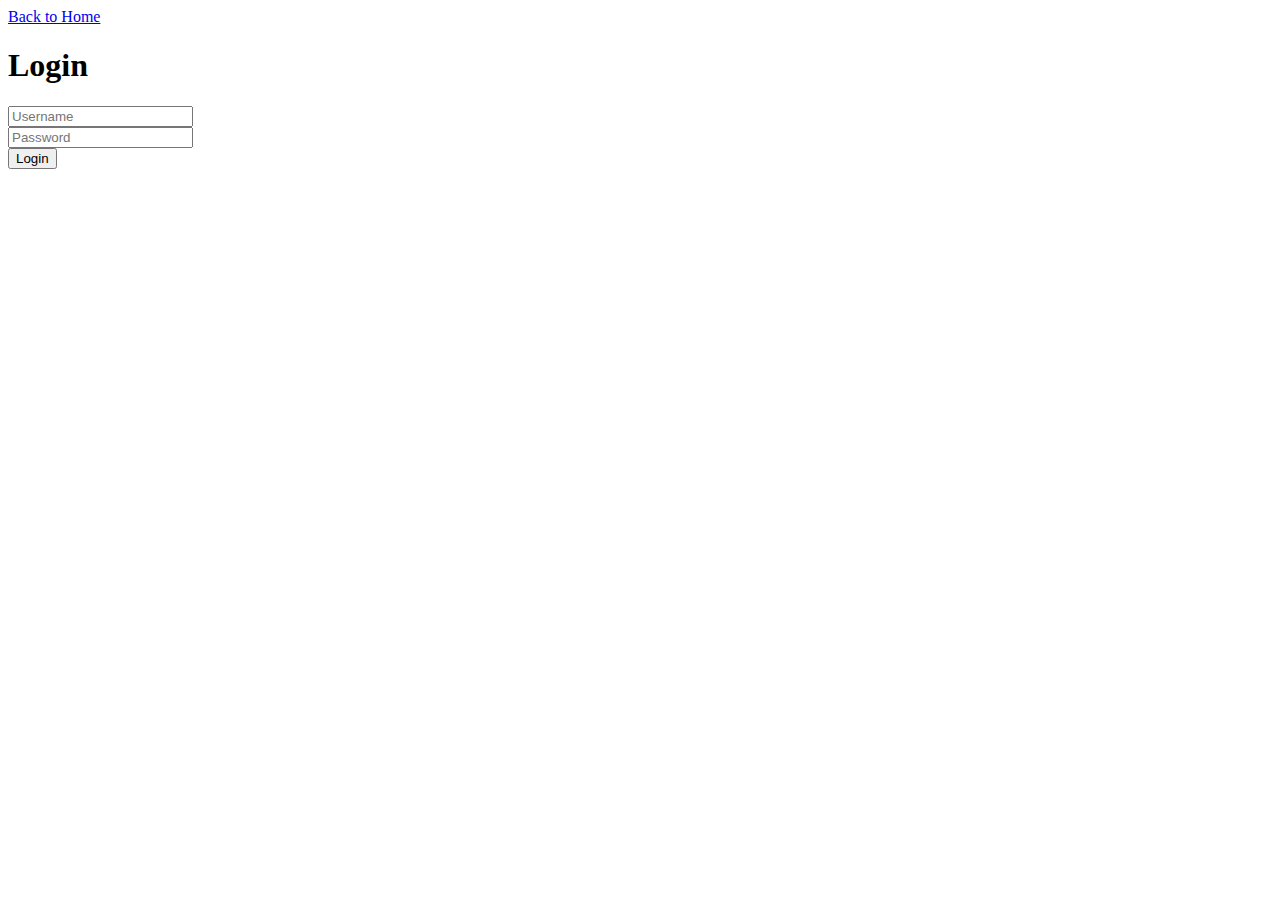
==== file.html @ 6597d032 "Add files via upload" ====
<!DOCTYPE html>
<html>
  <head>
    <title>Aryan Bansal</title>
    <link rel="stylesheet" href="css/file.css" />
    <link rel="icon" href="images/logo.png" type="image/x-icon" />
    <script>
      document.addEventListener("DOMContentLoaded", function () {
        const loggedIn = localStorage.getItem("loggedIn");
        if (!loggedIn) {
          // If user is not logged in, redirect to login.html
          window.location.href = "login.html";
        } else {
          // User is logged in, load data and populate Main Heading dropdown
          loadDataAndPopulateMainHeadings();
        }
      });

      window.addEventListener("beforeunload", function () {
        localStorage.removeItem("loggedIn");
      });
    </script>
  </head>
  <body>
    <div class="container">
      <h1>Notes</h1>
      <div class="filters">
        <label for="mainHeading">Select Main</label>
        <select id="mainHeading" onchange="filterSubheadings()">
          <option value="all">All</option>
        </select>
        <label for="subHeading">Select Subject</label>
        <select id="subHeading" onchange="updateShowButton()">
          <option value="all">All</option>
        </select>
        <button id="showButton" onclick="showPDFLinks()" disabled>Show</button>
      </div>
    </div>

    <div id="pdfLinks" style="display: none">
      <!-- PDF links will be displayed here -->
    </div>

    <script src="data/file.js"></script>
    <script src="compJS/file.js"></script>
  </body>
</html>
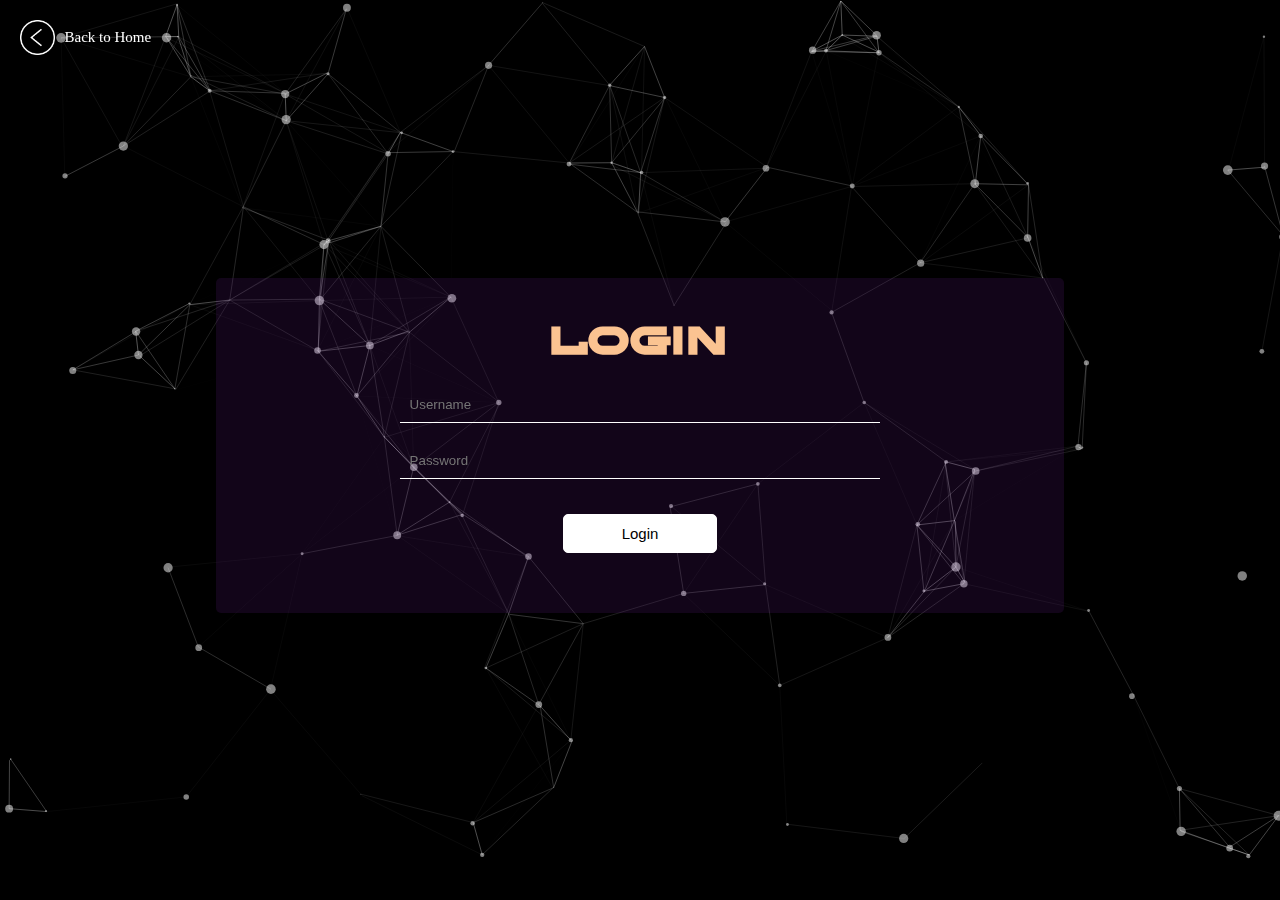
==== commit 00adcbf5: "final portfolio" ====
--- a/file.html
+++ b/file.html
@@ -1,47 +1,50 @@
 <!DOCTYPE html>
 <html>
-  <head>
-    <title>Aryan Bansal</title>
+
+<head>
+    <title>Harsh Garg</title>
     <link rel="stylesheet" href="css/file.css" />
     <link rel="icon" href="images/logo.png" type="image/x-icon" />
     <script>
-      document.addEventListener("DOMContentLoaded", function () {
-        const loggedIn = localStorage.getItem("loggedIn");
-        if (!loggedIn) {
-          // If user is not logged in, redirect to login.html
-          window.location.href = "login.html";
-        } else {
-          // User is logged in, load data and populate Main Heading dropdown
-          loadDataAndPopulateMainHeadings();
-        }
-      });
+        document.addEventListener("DOMContentLoaded", function() {
+            const loggedIn = localStorage.getItem("loggedIn");
+            if (!loggedIn) {
+                // If user is not logged in, redirect to login.html
+                window.location.href = "login.html";
+            } else {
+                // User is logged in, load data and populate Main Heading dropdown
+                loadDataAndPopulateMainHeadings();
+            }
+        });
 
-      window.addEventListener("beforeunload", function () {
-        localStorage.removeItem("loggedIn");
-      });
+        window.addEventListener("beforeunload", function() {
+            localStorage.removeItem("loggedIn");
+        });
     </script>
-  </head>
-  <body>
+</head>
+
+<body>
     <div class="container">
-      <h1>Notes</h1>
-      <div class="filters">
-        <label for="mainHeading">Select Main</label>
-        <select id="mainHeading" onchange="filterSubheadings()">
+        <h1>Notes</h1>
+        <div class="filters">
+            <label for="mainHeading">Select Main</label>
+            <select id="mainHeading" onchange="filterSubheadings()">
           <option value="all">All</option>
         </select>
-        <label for="subHeading">Select Subject</label>
-        <select id="subHeading" onchange="updateShowButton()">
+            <label for="subHeading">Select Subject</label>
+            <select id="subHeading" onchange="updateShowButton()">
           <option value="all">All</option>
         </select>
-        <button id="showButton" onclick="showPDFLinks()" disabled>Show</button>
-      </div>
+            <button id="showButton" onclick="showPDFLinks()" disabled>Show</button>
+        </div>
     </div>
 
     <div id="pdfLinks" style="display: none">
-      <!-- PDF links will be displayed here -->
+        <!-- PDF links will be displayed here -->
     </div>
 
     <script src="data/file.js"></script>
     <script src="compJS/file.js"></script>
-  </body>
-</html>
+</body>
+
+</html>--- a/css/file.css
+++ b/css/file.css
@@ -0,0 +1,127 @@
+@font-face {
+    font-family: "Zero";
+    src: url(/../Fonts/AbsoluteXero-YwOO.ttf) format("truetype");
+}
+
+body {
+    font-family: Poppins;
+    color: white;
+    background-color: #171717;
+}
+
+.container{
+    width: 100%;
+    display: flex;
+    flex-direction: column;
+    justify-content: center;
+    align-items: center;
+}
+
+h1 {
+    font-family: 'Zero';
+    color: #fbc391;
+    font-size: 50px;
+    text-decoration: underline;
+}
+
+.filters {
+    margin-bottom: 20px;
+    display: inline-flex;
+    align-items: center;
+    justify-content: center;
+    width: 100%;
+    font-size: 20px;
+}
+
+label {
+    margin-right: 10px;
+}
+
+select {
+    width: 20%;
+    background-color: transparent;
+    color: #fff;
+    /* height: 5vh; */
+    padding: 1% 0 1% 0;
+    margin-right: 10%;
+    border: 1.5px solid #fff;
+    border-radius: 20px;
+    /* margin-left: 5%; */
+}
+
+option {
+    /* background-color: transparent; */
+    color: #000;
+}
+
+button {
+    padding-left: 4%;
+    padding-right: 4%;
+    padding-top: 0.5%;
+    padding-bottom: 0.5%;
+    font-size: 15px;
+    text-align: center;
+    justify-content: center;
+    border-radius: 10px;
+    background-color: transparent;
+    border: #fff 1px solid;
+    color: #fff;
+}
+
+button:hover {
+    background-color: white;
+    color: black;
+}
+
+#pdfLinks {
+    text-align: center;
+    font-size: 20px;
+    color: white;
+}
+
+a {
+    display: block;
+    margin: 5px;
+    color: pink;
+}
+
+@media (orientation: portrait) {
+
+    h1 {
+        font-size: 70px;
+    }
+
+    .filters {
+        flex-direction: column;
+        font-size: 40px;
+    }
+
+    label{
+        margin: 0px;
+        margin-bottom: 10px;
+    }
+
+    option{
+        font-size: 20px;
+    }
+
+    select{
+        margin: 0px;
+        width: 60%;
+        margin-bottom: 10px;
+        padding: 2% 1% 2% 1%;
+        font-size: 35px;
+    }
+
+    button {
+        padding-left: 8%;
+        padding-right: 8%;
+        padding-top: 2%;
+        padding-bottom: 2%;
+        margin-top: 20px;
+        font-size: 25px;
+    }
+    #pdfLinks{
+        font-size: 50px;
+    }
+}